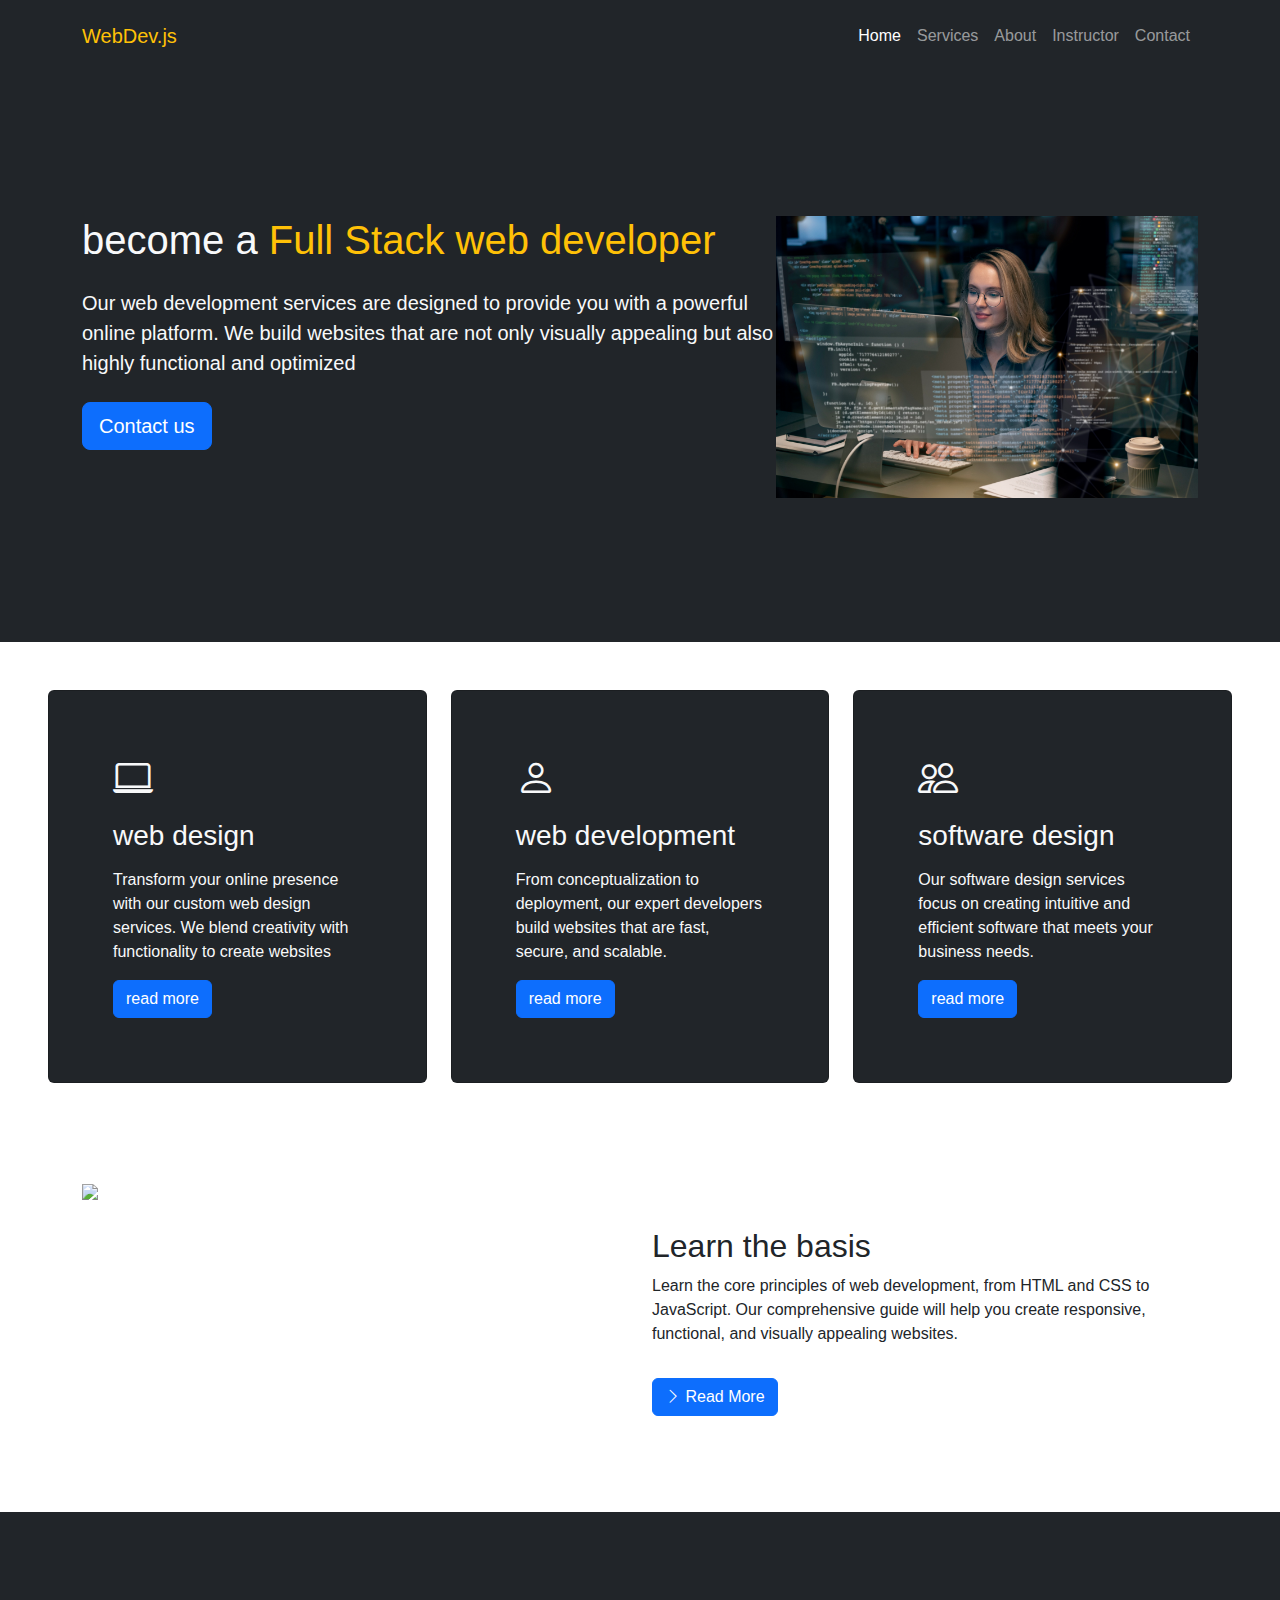
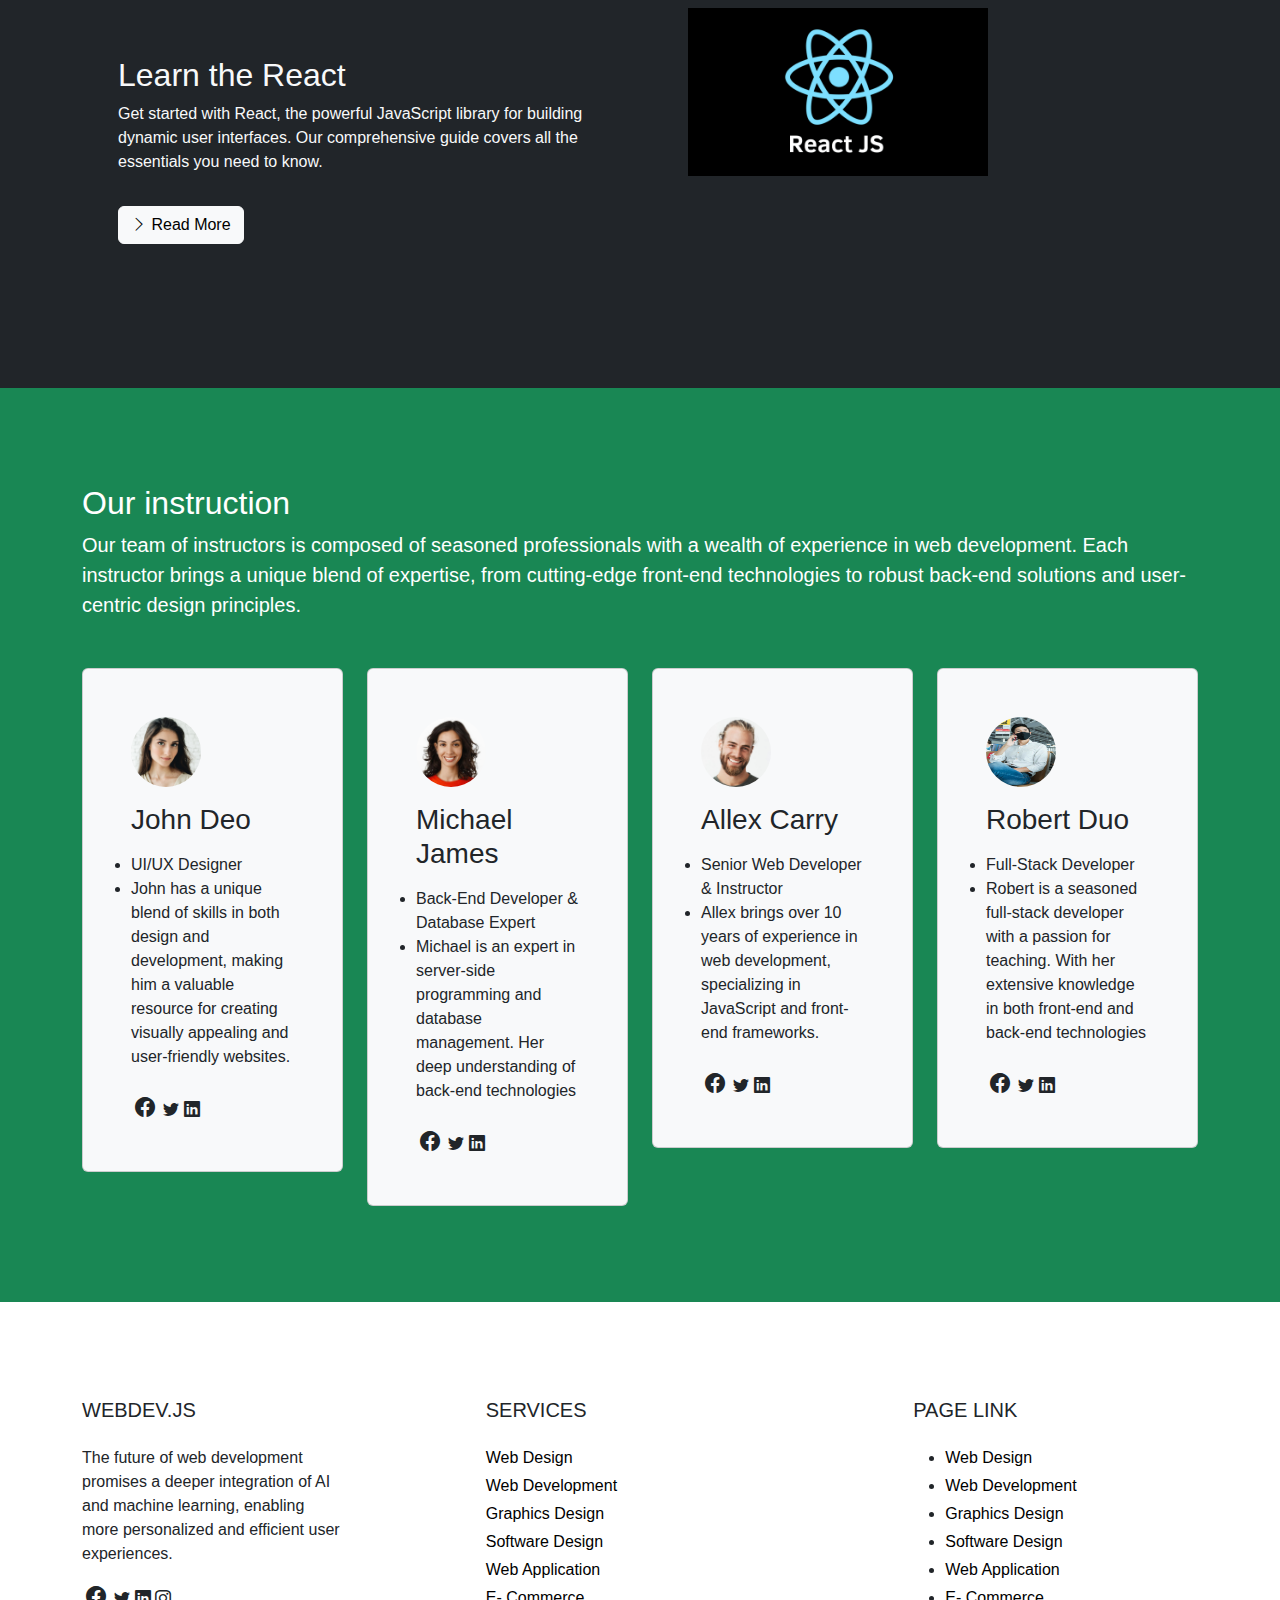
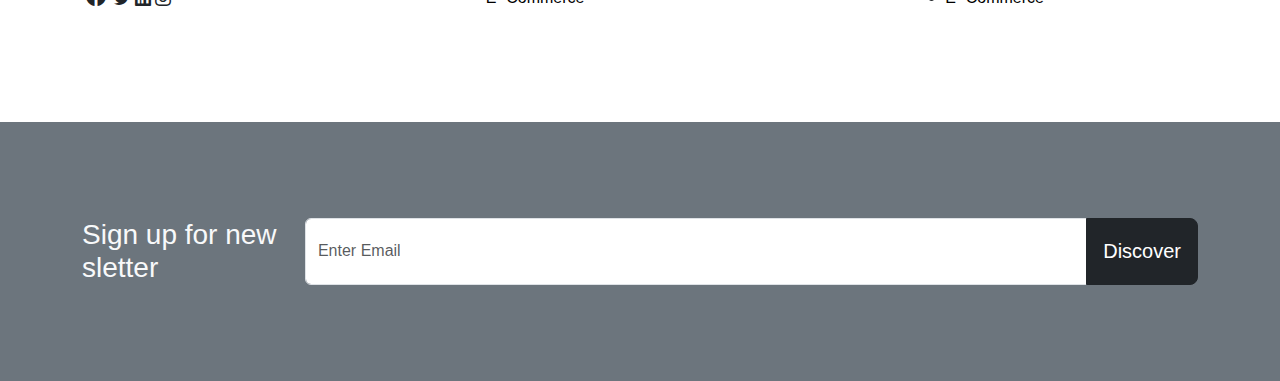
==== 3.Landing Page/index.html @ d760f7af "My first commit" ====
<!DOCTYPE html>
<html lang="en">
<head>
    <meta charset="UTF-8">
    <meta name="viewport" content="width=device-width, initial-scale=1.0">
    <title>Document</title>
    <link href="https://cdn.jsdelivr.net/npm/bootstrap@5.0.2/dist/css/bootstrap.min.css" rel="stylesheet">  <!--css cdn link -->
    <link rel="stylesheet" href="https://cdn.jsdelivr.net/npm/bootstrap-icons@1.11.3/font/bootstrap-icons.min.css">
    <link rel="stylesheet" href="style.css">
</head>
<body>

    <!-- -------------------------------    nav bar started    --------------------------------    -->
    <nav class="navbar navbar-expand-lg navbar-dark bg-dark py-3">
        <div class="container">
          <a class="navbar-brand" href="index.html"><span class="text-warning">WebDev.js</span></a>
          <button class="navbar-toggler" type="button" data-bs-toggle="collapse" data-bs-target="#navbarSupportedContent" aria-controls="navbarSupportedContent" aria-expanded="false" aria-label="Toggle navigation">
            <span class="navbar-toggler-icon"></span>
          </button>
          <div class="collapse navbar-collapse" id="navbarSupportedContent">
            <ul class="navbar-nav ms-auto mb-2 mb-lg-0">
                <li class="nav-item">
                  <a class="nav-link active" aria-current="page" href="#home">Home</a>       <!-- connecting hero section with home -->
                </li>
                <li class="nav-item">
                  <a class="nav-link" href="#Services">Services</a>
                </li>
                
                <li class="nav-item">
                  <a class="nav-link" href="#About">About</a>
                </li>

                <li class="nav-item">
                  <a class="nav-link" href="#Instruction">Instructor</a>
                </li>

                <li class="nav-item">
                  <a class="nav-link" href="#Contact">Contact</a>
                </li>

            </ul>
            
          </div>
        </div>
      </nav>
    <!-- ----------------------------- nav bar ended-----------------------------  -->



    <!-- ----------------------------- start hero sectio----------------------------- n -->
      <section class="bg-dark text-light p-5 text-centre text-sm-start" id="Home" >
        <div class="container py-5">
            <div class="d-sm-flex align-items-centre justify-content-between py-5">
                <div>
                    <h1>become a <span class="text-warning">Full Stack web developer</span> </h1>
                    
                    <p class="lead my-4">
                        Our web development services are designed to provide you with a powerful online platform. We build websites that are not only visually appealing but also highly functional and optimized
                    </p>
                    <button class="btn btn-primary btn-lg">Contact us</button>
                </div>
                <a href="#">
                  <img src="./assets/coding1.jpg" class="img-fluid" width="1000" >                          <!--  img -->
                </a>
            </div>
        </div>
      </section>
    <!-- end hero section -->





    <!-- start newsletter section -->
    
      <!-- <section class="bg-primary text-light p-5">
        <div class="container py-5">
          <div class="d-md-flex justify-content-between align-items-centre">
            <h3 class="mb-3 mb-md-0">
              Sign up for new sletter
            </h3>
            <div class="input-group news-input">
              <input type="text" class="form-control" placeholder="Enter Email" name="" id="">
            <button class="btn btn-dark btn-lg">
              Discover
            </button>
          </div>

          </div>
        </div>
      </section> -->

    <!-- start newsletter section -->





<!-- -------------------------------        start service section         ----------------------- -->
<section class="p-5" id="Services">
    <div class="row text-centre g-4">
      <div class="col-md ">
        <div class="card bg-dark text-light p-5 ">
          <div class="card-body text-centre">
            <div class="h1 mb-3">
              <i class="bi bi-laptop"></i>
            </div>
            <h3 class="card-title mb-3">
              web design
            </h3>
            <p class="card-text">
              Transform your online presence with our custom web design services. We blend creativity with functionality to create websites
            </p>
            <a href="#" class="btn btn-primary">
              read more
            </a>
          </div>
        </div>
      </div>
      <div class="col-md">
        <div class="card bg-dark text-light p-5">
          <div class="card-body text-centre">
            <div class="h1 mb-3">
              <i class="bi bi-person"></i>
            </div>
            <h3 class="card-title mb-3">
              web development
            </h3>
            <p class="card-text">
              From conceptualization to deployment, our expert developers build websites that are fast, secure, and scalable. 
            </p>
            <a href="#" class="btn btn-primary">
              read more
            </a>
          </div>
        </div>
      </div>
      <div class="col-md">
        <div class="card bg-dark text-light p-5">
          <div class="card-body text-centre">
            <div class="h1 mb-3">
              <i class="bi bi-people"></i>
            </div>
            <h3 class="card-title mb-3">
              software design
            </h3>
            <p class="card-text">
              Our software design services focus on creating intuitive and efficient software that meets your business needs.
            </p>
            <a href="#" class="btn btn-primary">
              read more
            </a>
          </div>
        </div>
      </div>
    </div>

  </div>
</section>
<!-- -------------------------------        start service section         ----------------------- -->



<!-- -------------------------------        start About section         ----------------------- -->
<section class="p-5" id="About">
  <div class="container">
    <div class="row justify-content-between align-items-centre">
      <div class="col-md">
        <a href="#"><img src="https://media.geeksforgeeks.org/wp-content/uploads/20231205165904/web-development-image.webp" class="img-fluid">                       <!-- img -->
        </a>
      </div>
      <div class="col-md p-5">
        <h2>Learn the basis</h2>
        <p>
          Learn the core principles of web development, from HTML and CSS to JavaScript. Our comprehensive guide will help you create responsive, functional, and visually appealing websites.
        </p>
        <a href="https://developer.mozilla.org/en-US/docs/Learn/Getting_started_with_the_web" class="btn btn-primary mt-3"> <i><i class="bi bi-chevron-right"></i></i> Read More</a>
      </div>
    </div>
  </div>
</section>
<!-- -------------------------------        end service section         ----------------------- -->




<!-- -------------------------------        start learn section         ----------------------- -->
<section class="bg-dark text-light p-5" id="">
  <div class="container py-5">
    <div class="row align-items-centre+ justify-content-between">
      <div class="col-md p-5">
        <h2>Learn the React</h2>
        <p>
          Get started with React, the powerful JavaScript library for building dynamic user interfaces. Our comprehensive guide covers all the essentials you need to know.
        </p>
        <a href="https://react.dev/learn" class="btn btn-light mt-3"> <i><i class="bi bi-chevron-right"></i></i> Read More</a>
      </div>
      <div class="col-md">
        <a>
          <img src="./assets/React.png" class="img-fluid" height="400px" width="300px">
        </a>
        
      </div>
    </div>
  </div>
</section>
<!-- -------------------------------        end learn section         ----------------------- -->






<!-- -------------------------------        start instruction section         ----------------------- -->
<section class="p-5 bg-success" id="Instruction">
  <div class="container py-5">
    <h2 class="text-centre text-white">Our instruction</h2>
    <p class="lead text-centre text-white mb-5">
      Our team of instructors is composed of seasoned professionals with a wealth of experience in web development. Each instructor brings a unique blend of expertise, from cutting-edge front-end technologies to robust back-end solutions and user-centric design principles.
    </p>
    <div class="row g-4">
      <div class="col-md-6 col-lg-3">
        <div class="card bg-light">
          <div class="card-body text-centre p-5">
            <img src="./assets/client-1.jpg" class="rounded-circle mb-3" height="70px" width="70px">                   <!-- img -->
            <h3 class="card-title mb-3">John Deo</h3>
            <li>UI/UX Designer </li>
            <li>John has a unique blend of skills in both design and development, making him a valuable resource for creating visually appealing and user-friendly websites.</li>
            <br>
            <a href="#"><i class="bi bi-facebook text-dark mx-1 lead"></i></a>
            <a href="#"><i class="bi bi-twitter text-dark"></i></a>
            <a href="#"><i class="bi bi-linkedin text-dark"></i></a>
          </div>
        </div>
      </div>

      <div class="col-md-6 col-lg-3">
        <div class="card bg-light">
          <div class="card-body text-centre p-5">
            <img src="./assets/client-3.jpg" class="rounded-circle mb-3" height="70px" width="70px">               <!-- img -->
            <h3 class="card-title mb-3">Michael James</h3>
            <li>Back-End Developer & Database Expert</li>
            <li>Michael is an expert in server-side programming and database management. Her deep understanding of back-end technologies</li>
            <br>
            <a href="#"><i class="bi bi-facebook text-dark mx-1 lead"></i></a>
            <a href="#"><i class="bi bi-twitter text-dark"></i></a>
            <a href="#"><i class="bi bi-linkedin text-dark"></i></a>
          </div>
        </div>
      </div>

      <div class="col-md-6 col-lg-3">
        <div class="card bg-light">
          <div class="card-body text-centre p-5">
            <img src="./assets/client-4.jpg" class="rounded-circle mb-3" height="70px" width="70px">               <!-- img -->
            <h3 class="card-title mb-3">Allex Carry</h3>
            <li> Senior Web Developer & Instructor</li>
            <li>Allex brings over 10 years of experience in web development, specializing in JavaScript and front-end frameworks. </li>
            <br>
            <a href="#"><i class="bi bi-facebook text-dark mx-1 lead"></i></a>
            <a href="#"><i class="bi bi-twitter text-dark"></i></a>
            <a href="#"><i class="bi bi-linkedin text-dark"></i></a>
          </div>
        </div>
      </div>

      <div class="col-md-6 col-lg-3">
        <div class="card bg-light">
          <div class="card-body text-centre p-5">
            <img src="./assets/lounge-2.jpg" class="rounded-circle mb-3" height="70px" width="70px">               <!-- img -->
            <h3 class="card-title mb-3">Robert Duo </h3>
            <li>Full-Stack Developer </li>
            <li>Robert is a seasoned full-stack developer with a passion for teaching. With her extensive knowledge in both front-end and back-end technologies</li>
            <br>
            <a href="#"><i class="bi bi-facebook text-dark mx-1 lead"></i></a>
            <a href="#"><i class="bi bi-twitter text-dark"></i></a>
            <a href="#"><i class="bi bi-linkedin text-dark"></i></a>
          </div>
        </div>
      </div>

    </div>

  </div>

</section>
<!-- -------------------------------        end leinstructionarn section         ----------------------- -->



<!-- -------------------------------        start footer section         ----------------------- -->
<footer class="page-footer p-5 text-md-left" id="Contact">
  <div class="container py-5">
    <div class="row g-4">
      <div class="col-lg-3 col-md-6">
        <h5 class="text-uppercase font-weight-bold mb-4">
          WebDev.js
        </h5>
        <p>
          The future of web development promises a deeper integration of AI and machine learning, enabling more personalized and efficient user experiences.
        </p>
        <a href="#"><i class="bi bi-facebook text-dark mx-1 lead"></i></a>
            <a href="#"><i class="bi bi-twitter text-dark"></i></a>
            <a href="#"><i class="bi bi-linkedin text-dark"></i></a>
            <a href="#"><i class="bi bi-instagram text-dark"></i></a>
      </div>

      <div class="col-lg-2 col-md-2 mx-auto">
        <h5 class="text-uppercase font-weight-bold mb-4">Services</h5>
        <ul class="list-unstyled">
          
          <li class="mb-1"><a href="#" style="text-decoration: none;  color: black;">Web Design</a></li>
          <li class="mb-1"><a href="#" style="text-decoration: none;  color: black;">Web Development</a></li>
          <li class="mb-1"><a href="#" style="text-decoration: none;  color: black;">Graphics Design</a></li>
          <li class="mb-1"><a href="#" style="text-decoration: none;  color: black;">Software Design</a></li>
          <li class="mb-1"><a href="#" style="text-decoration: none;  color: black;">Web Application</a></li>
          <li class="mb-1"><a href="#" style="text-decoration: none;  color: black;">E- Commerce</a></li>
        </ul>
      </div>

      <div class="col-lg-2 col-md-2 mx-auto">
        <h5 class="text-uppercase font-weight-bold mb-4">Page link</h5>
        <ul class="list-styled">
          <li class="mb-1"><a href="#" style="text-decoration: none;  color: black;" >Web Design</a></li>
          <li class="mb-1"><a href="#" style="text-decoration: none;  color: black;">Web Development</a></li>
          <li class="mb-1"><a href="#" style="text-decoration: none;  color: black;">Graphics Design</a></li>
          <li class="mb-1"><a href="#" style="text-decoration: none;  color: black;">Software Design</a></li>
          <li class="mb-1"><a href="#" style="text-decoration: none;  color: black;">Web Application</a></li>
          <li class="mb-1"><a href="#" style="text-decoration: none;  color: black;">E- Commerce</a></li>
        </ul>
      </div>

    </div>

  </div>
</footer>


<!-- -------------------------------        end footer section         ----------------------- -->


    <!-- start newsletter section -->
<section class="bg-secondary text-light p-5">
  <div class="container py-5">
    <div class="d-md-flex justify-content-between align-items-centre">
      <h3 class="mb-3 mb-md-0">
        Sign up for new sletter
      </h3>
      <div class="input-group news-input">
        <input type="text" class="form-control" placeholder="Enter Email" name="" id="">
      <button class="btn btn-dark btn-lg">
        Discover
      </button>
    </div>

    </div>
  </div>
</section>
    <!-- end newsletter section -->


<!-- css js cdn link -->
    <script src="https://cdn.jsdelivr.net/npm/bootstrap@5.0.2/dist/js/bootstrap.bundle.min.js"></script>   
</body>
</html>
---- 3.Landing Page/style.css ----
@import url('https://fonts.googleapis.com/css2?family=Oswald:wght@200..700&family=Playfair+Display:ital,wght@0,400..900;1,400..900&display=swap');

*{
    padding: 0;
    margin: 0;
    box-sizing: border-box;
    font-family:Arial, Helvetica, sans-serif;
}
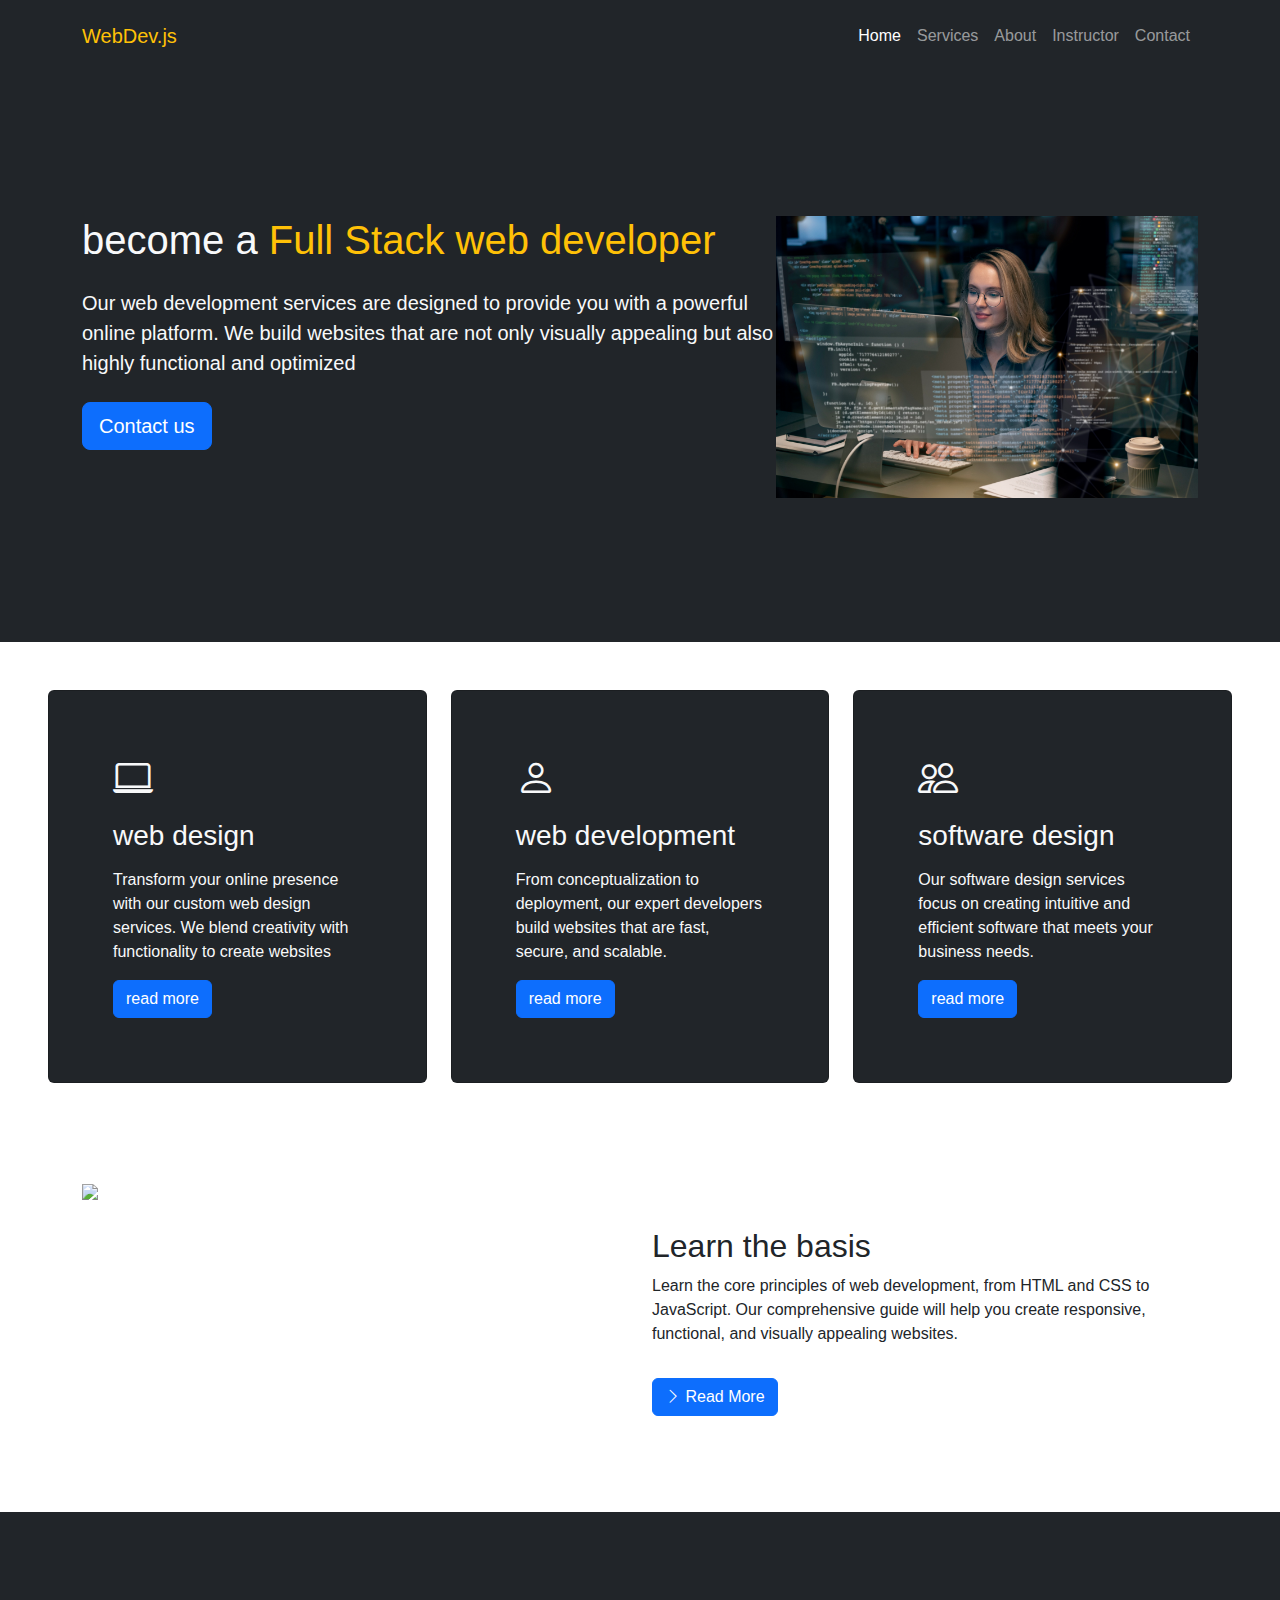
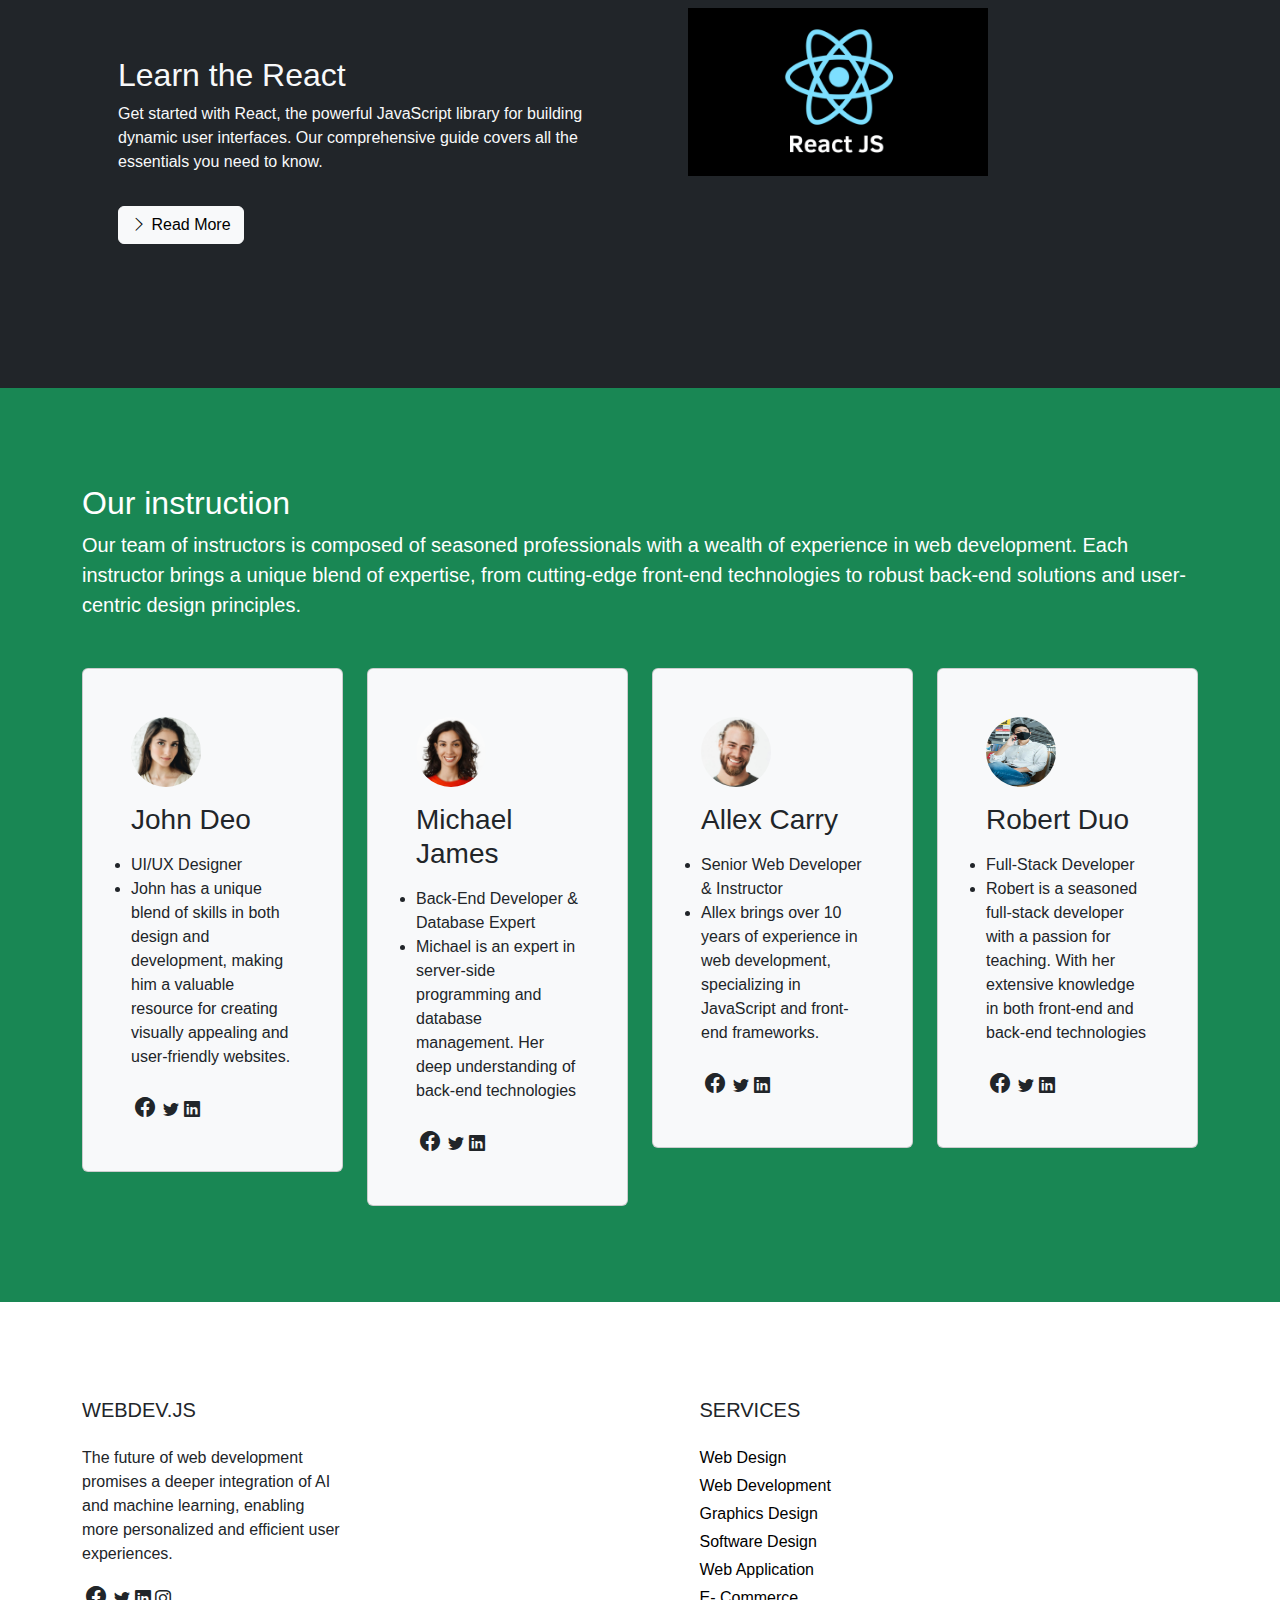
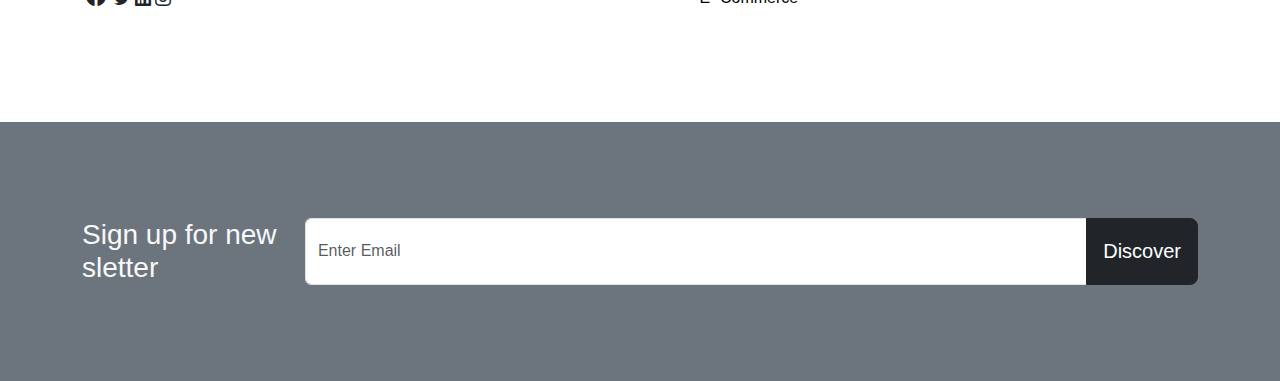
==== commit 8087a1e2: "Image removed" ====
--- a/3.Landing Page/index.html
+++ b/3.Landing Page/index.html
@@ -57,7 +57,8 @@
                     <p class="lead my-4">
                         Our web development services are designed to provide you with a powerful online platform. We build websites that are not only visually appealing but also highly functional and optimized
                     </p>
-                    <button class="btn btn-primary btn-lg">Contact us</button>
+                    <a href="mailto:ankanroy415@gmail.com"><i class="fa-regular fa-envelope"></i><button class="btn btn-primary btn-lg">Contact us</button></a>
+
                 </div>
                 <a href="#">
                   <img src="./assets/coding1.jpg" class="img-fluid" width="1000" >                          <!--  img -->
@@ -66,33 +67,6 @@
         </div>
       </section>
     <!-- end hero section -->
-
-
-
-
-
-    <!-- start newsletter section -->
-    
-      <!-- <section class="bg-primary text-light p-5">
-        <div class="container py-5">
-          <div class="d-md-flex justify-content-between align-items-centre">
-            <h3 class="mb-3 mb-md-0">
-              Sign up for new sletter
-            </h3>
-            <div class="input-group news-input">
-              <input type="text" class="form-control" placeholder="Enter Email" name="" id="">
-            <button class="btn btn-dark btn-lg">
-              Discover
-            </button>
-          </div>
-
-          </div>
-        </div>
-      </section> -->
-
-    <!-- start newsletter section -->
-
-
 
 
 
@@ -111,7 +85,7 @@
             <p class="card-text">
               Transform your online presence with our custom web design services. We blend creativity with functionality to create websites
             </p>
-            <a href="#" class="btn btn-primary">
+            <a href="https://www.simplilearn.com/what-is-web-designing-article#:~:text=Web%20designing%20is%20the%20process,make%20them%20easy%20to%20navigate." class="btn btn-primary">
               read more
             </a>
           </div>
@@ -129,7 +103,7 @@
             <p class="card-text">
               From conceptualization to deployment, our expert developers build websites that are fast, secure, and scalable. 
             </p>
-            <a href="#" class="btn btn-primary">
+            <a href="https://www.w3schools.com/whatis/" class="btn btn-primary">
               read more
             </a>
           </div>
@@ -147,7 +121,7 @@
             <p class="card-text">
               Our software design services focus on creating intuitive and efficient software that meets your business needs.
             </p>
-            <a href="#" class="btn btn-primary">
+            <a href="https://www.geeksforgeeks.org/software-engineering-software-design-process/" class="btn btn-primary">
               read more
             </a>
           </div>
@@ -318,7 +292,7 @@
         </ul>
       </div>
 
-      <div class="col-lg-2 col-md-2 mx-auto">
+      <!-- <div class="col-lg-2 col-md-2 mx-auto">
         <h5 class="text-uppercase font-weight-bold mb-4">Page link</h5>
         <ul class="list-styled">
           <li class="mb-1"><a href="#" style="text-decoration: none;  color: black;" >Web Design</a></li>
@@ -328,7 +302,7 @@
           <li class="mb-1"><a href="#" style="text-decoration: none;  color: black;">Web Application</a></li>
           <li class="mb-1"><a href="#" style="text-decoration: none;  color: black;">E- Commerce</a></li>
         </ul>
-      </div>
+      </div> -->
 
     </div>
 
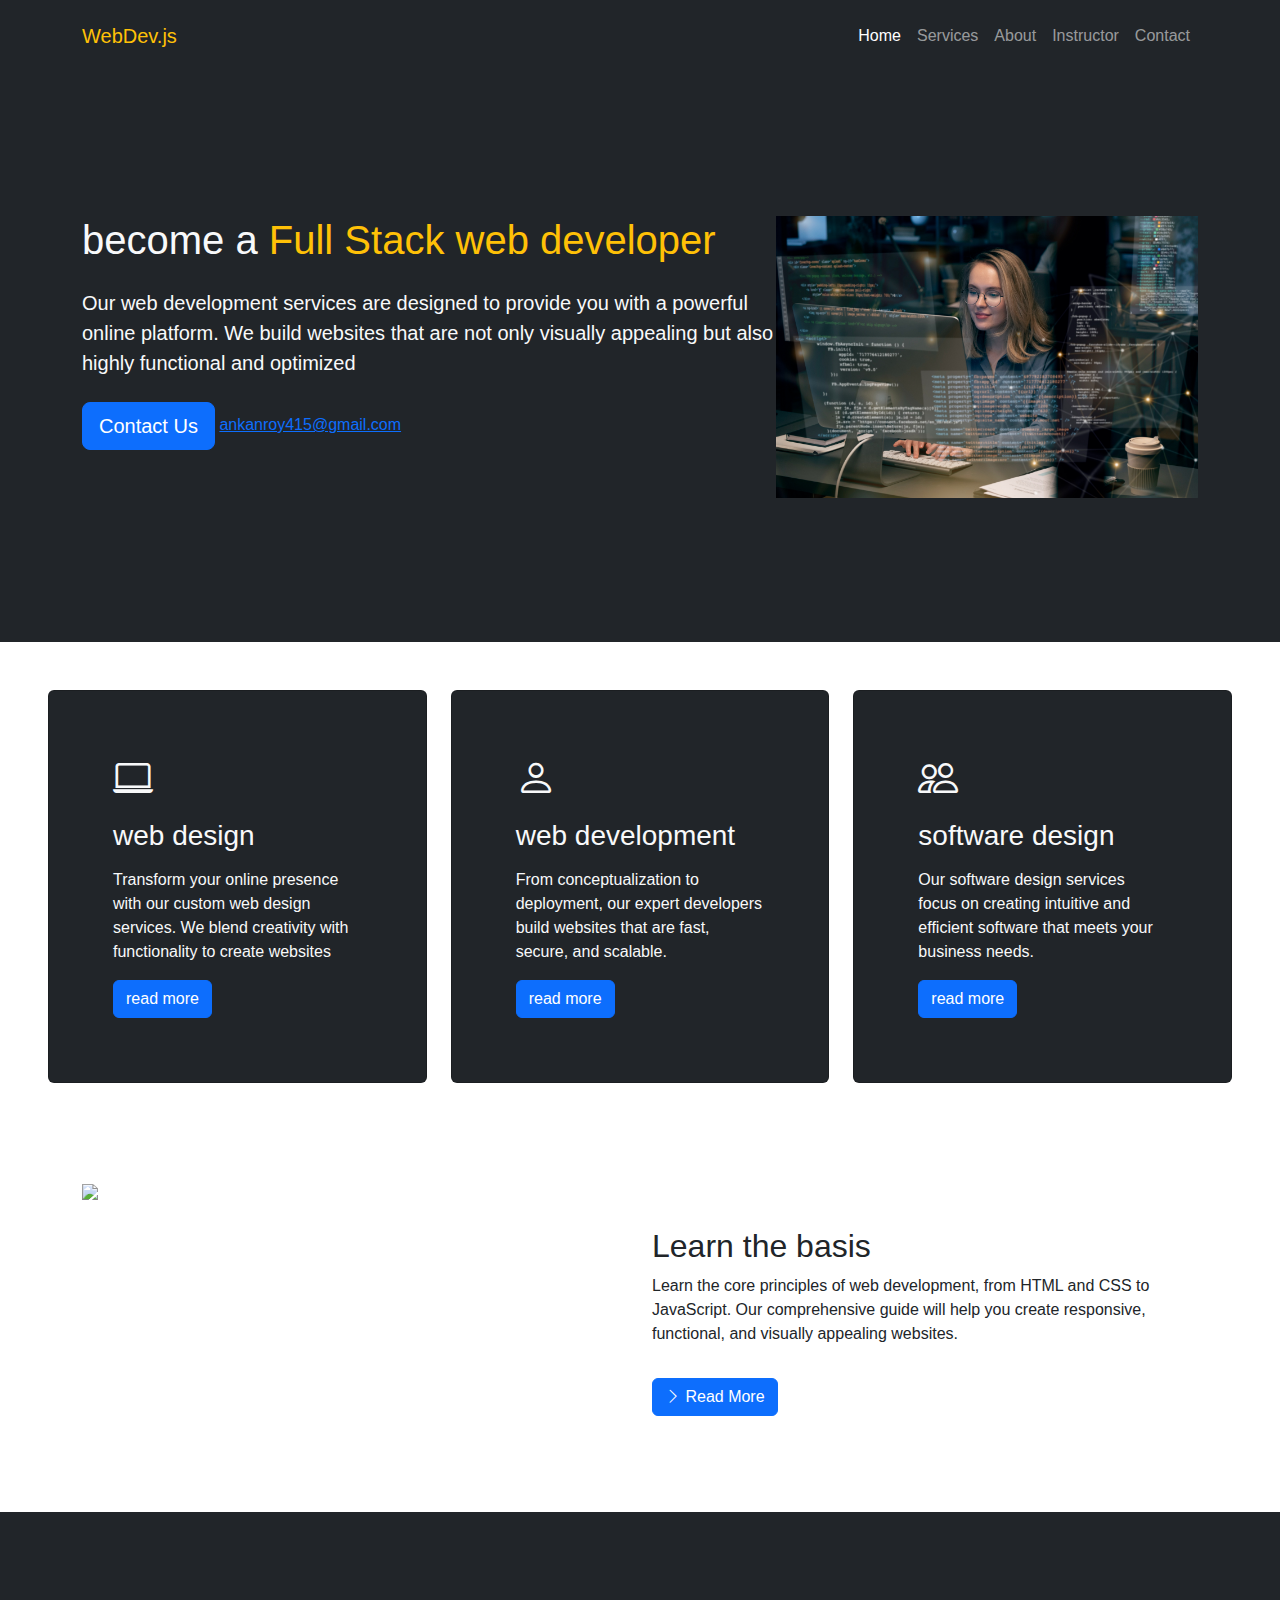
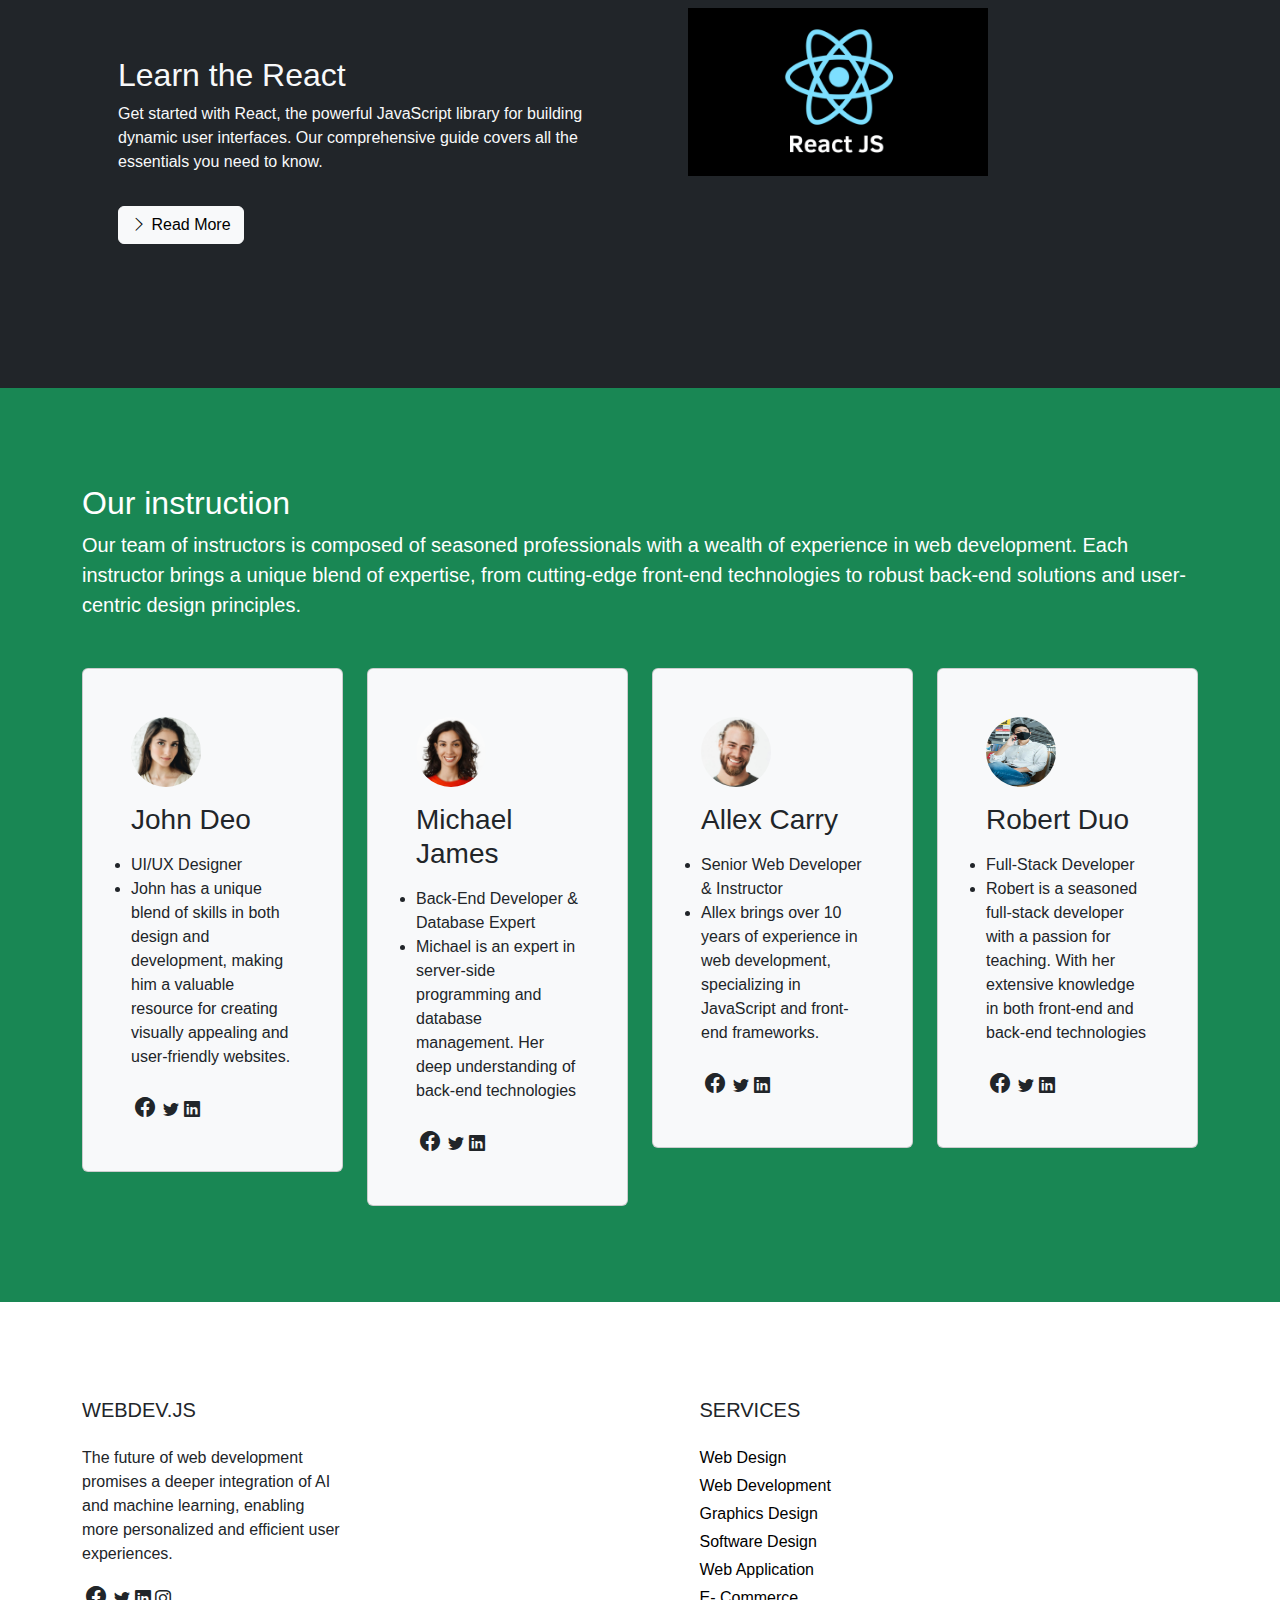
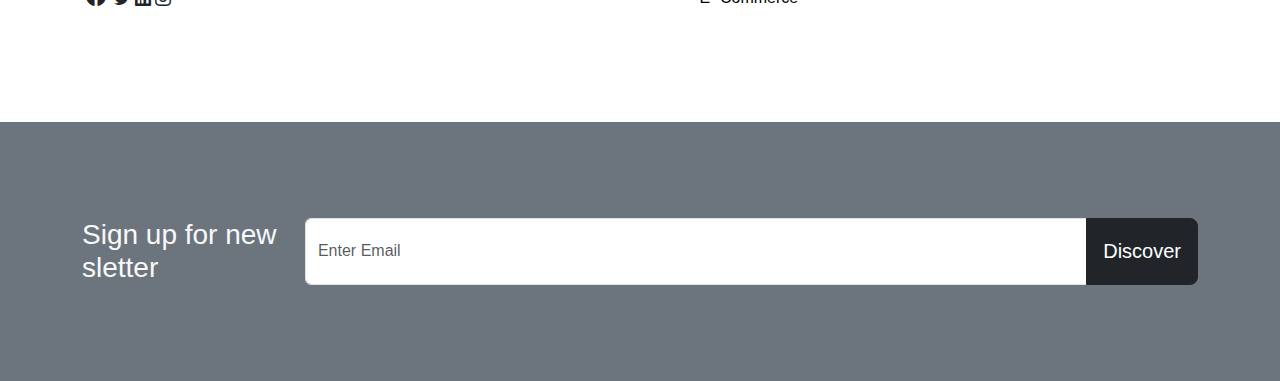
==== commit 7eebc69a: "Links Added later" ====
--- a/3.Landing Page/index.html
+++ b/3.Landing Page/index.html
@@ -57,7 +57,8 @@
                     <p class="lead my-4">
                         Our web development services are designed to provide you with a powerful online platform. We build websites that are not only visually appealing but also highly functional and optimized
                     </p>
-                    <a href="mailto:ankanroy415@gmail.com"><i class="fa-regular fa-envelope"></i><button class="btn btn-primary btn-lg">Contact us</button></a>
+                    <button class="btn btn-primary btn-lg">Contact Us</button>
+                    <a href="mailto:ankanroy415@gmail.com"><i class="fa-regular fa-envelope"></i>ankanroy415@gmail.com</a>
 
                 </div>
                 <a href="#">
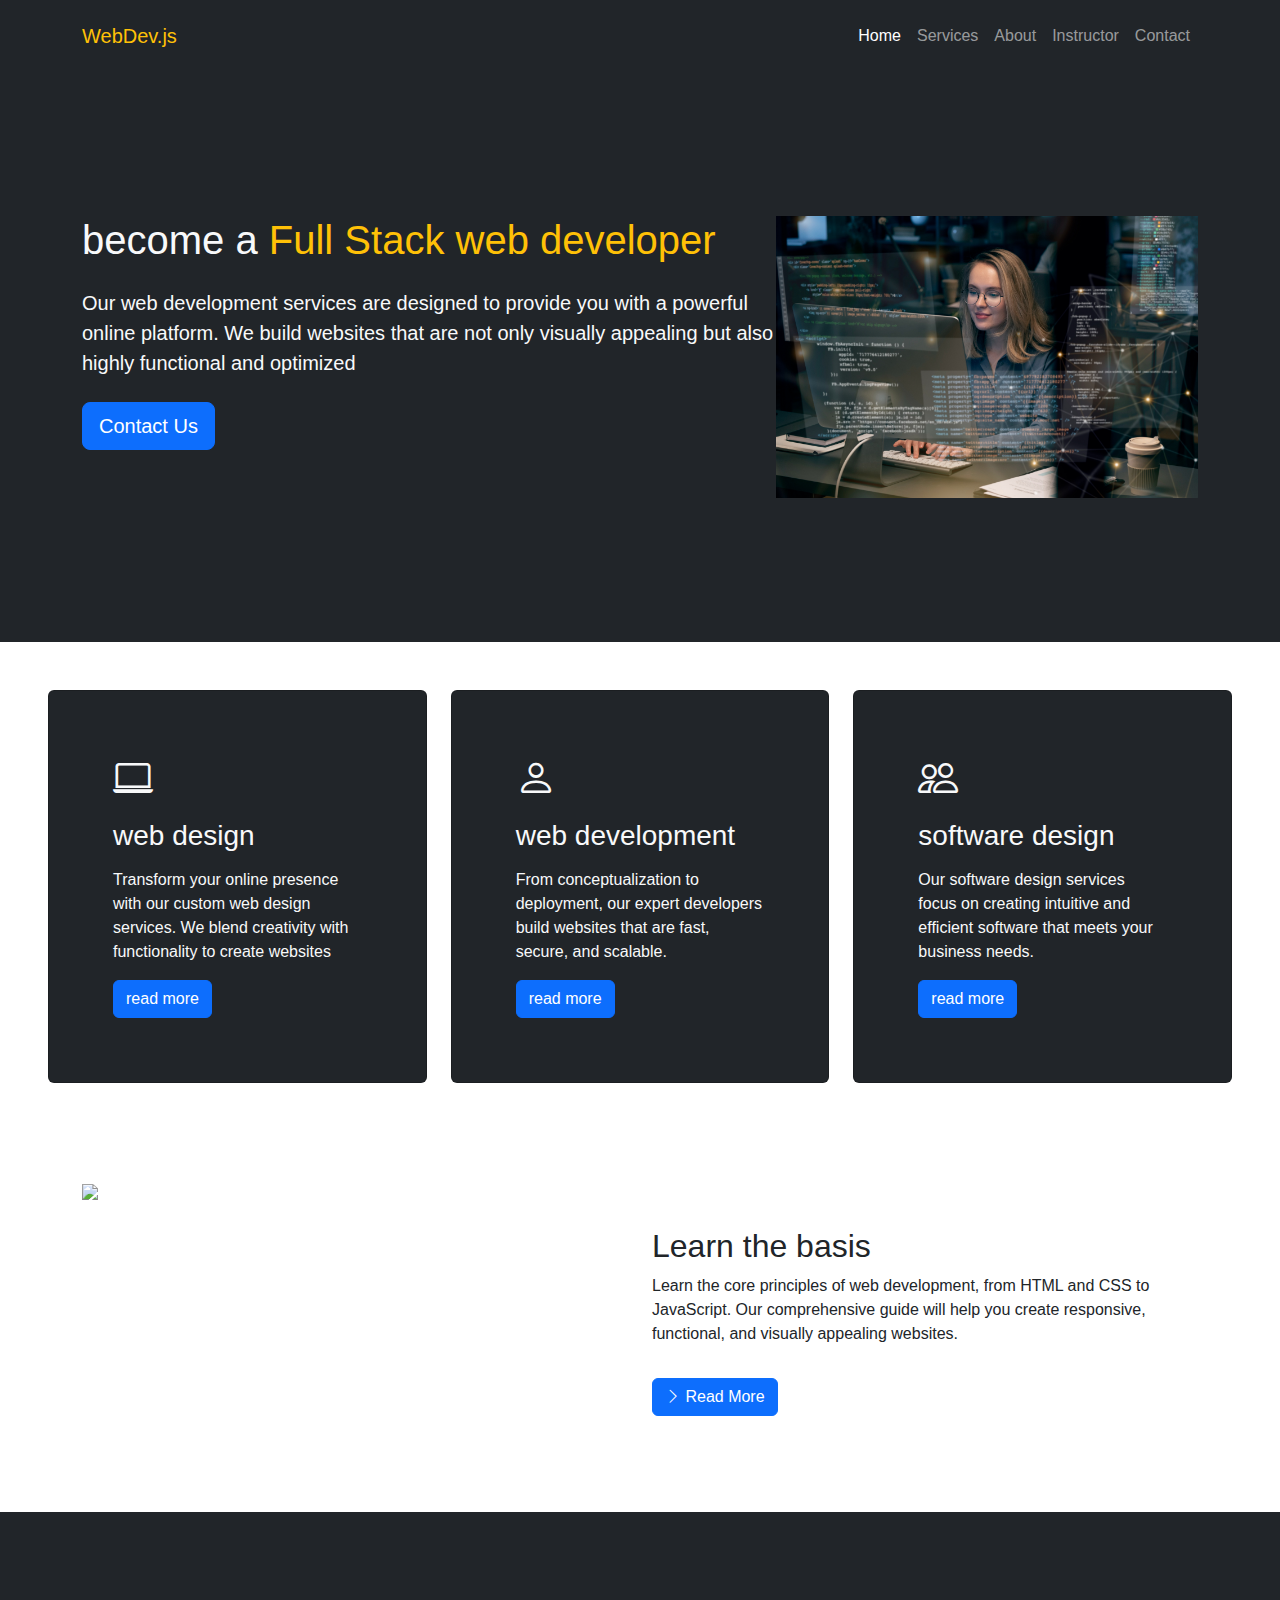
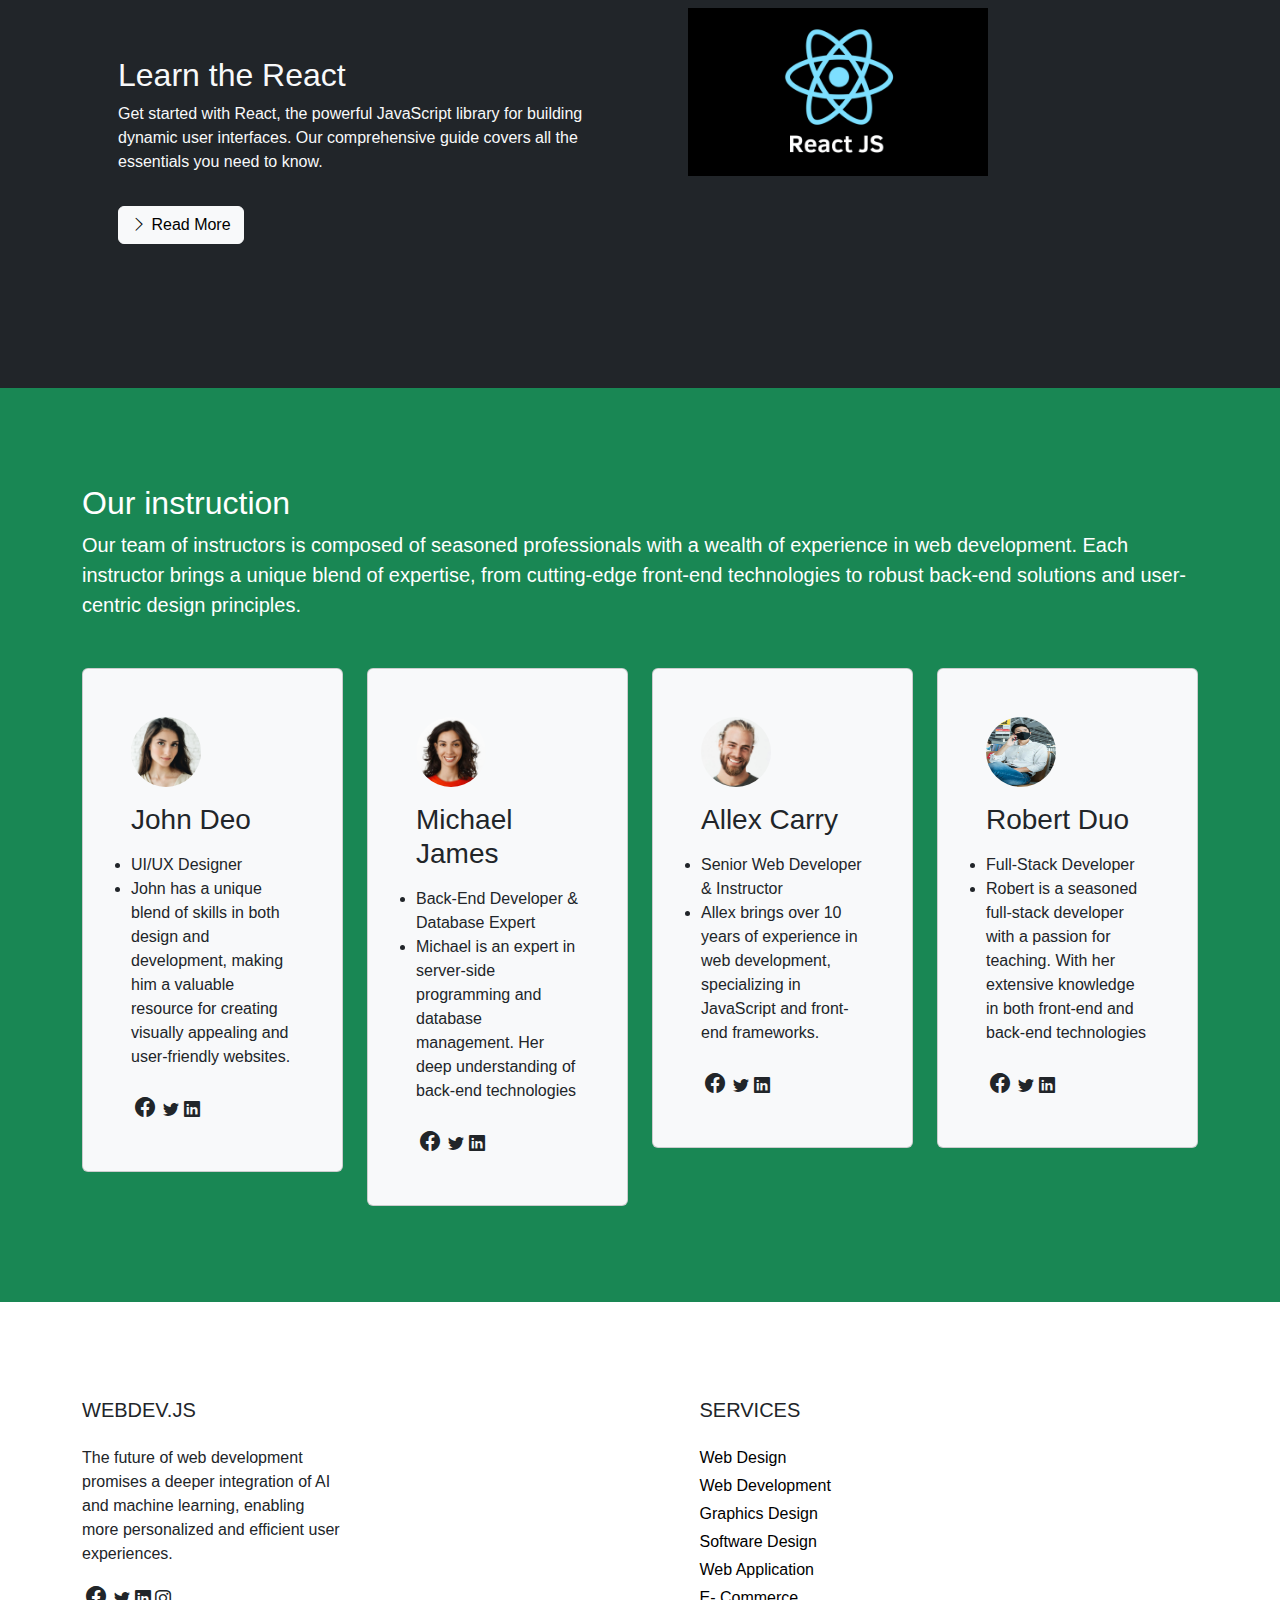
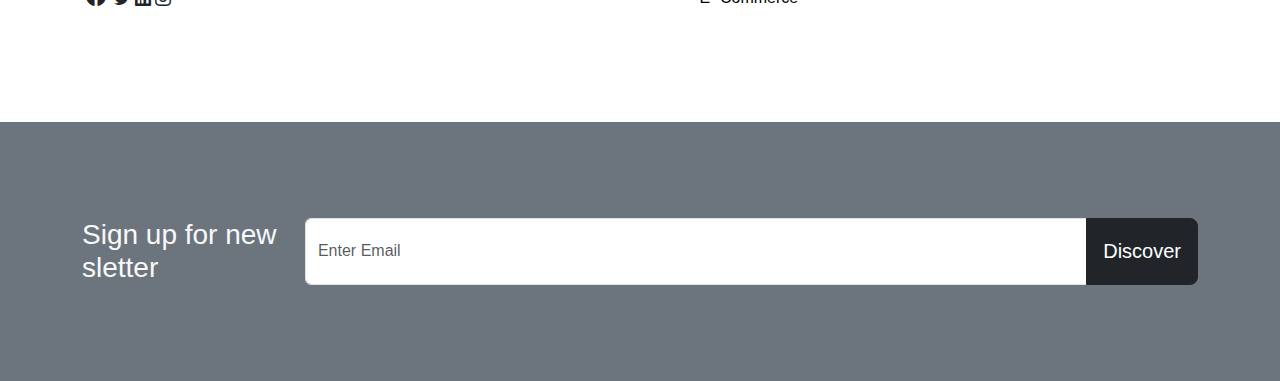
==== commit 6d6d78a4: "Changes made" ====
--- a/3.Landing Page/index.html
+++ b/3.Landing Page/index.html
@@ -57,8 +57,8 @@
                     <p class="lead my-4">
                         Our web development services are designed to provide you with a powerful online platform. We build websites that are not only visually appealing but also highly functional and optimized
                     </p>
-                    <button class="btn btn-primary btn-lg">Contact Us</button>
-                    <a href="mailto:ankanroy415@gmail.com"><i class="fa-regular fa-envelope"></i>ankanroy415@gmail.com</a>
+                    
+                    <a href="mailto:ankanroy415@gmail.com"><i class="fa-regular fa-envelope"></i><button class="btn btn-primary btn-lg">Contact Us</button></a>
 
                 </div>
                 <a href="#">
